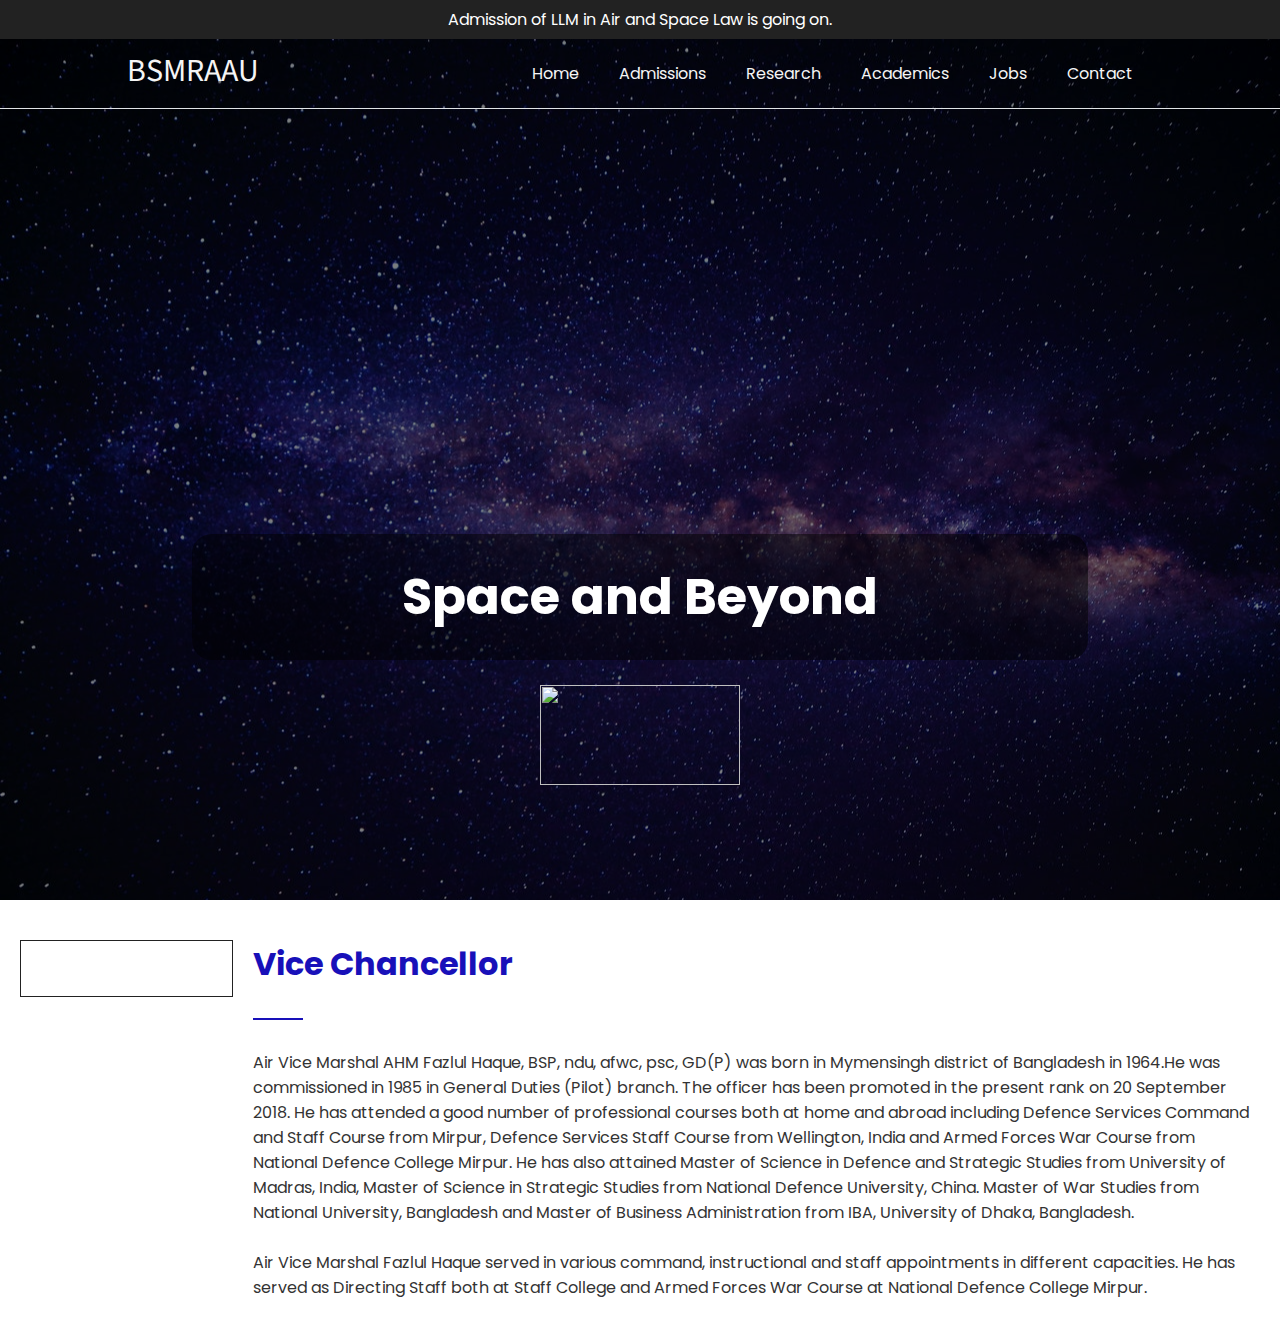
==== index.html @ 45fb2f47 "About Page" ====
<!DOCTYPE html>
<html lang="en">
<head>
    <meta charset="UTF-8">
    <link href="https://fonts.googleapis.com/css2?family=Poppins&display=swap" rel="stylesheet">
    <link href="https://fonts.googleapis.com/css2?family=Source+Sans+Pro&display=swap" rel="stylesheet">    <link rel="stylesheet" href="style.css">
    <meta name="viewport" content="width=device-width, initial-scale=1.0">
    <title>BSMRAAU</title>
</head>
<body>
    <section id="home">
        <div class="highlights">
            <article>
                <p style="text-align: center;" class="highlight_text">Admission of LLM in Air and Space Law is going on.</p>
            </article>
        </div>
    
        <header>
            <div class="logo"><a href="#">BSMRAAU</a></div>
    
            <nav>
                <ul>
                    <li><a href="#">Home</a></li>
                    <div class="dropdown">
                        <li><a href="#">Admissions</a></li>
    
                        <div class="dropdown-menu">
                            <a href="#">Under Graduate</a>
                            <a href="#">Post Graduate</a>
                            <a href="#">Apply Online</a>
                        </div>
                    </div>
                    <li><a href="#">Research</a></li>
                    <div class="dropdown">
                        <li><a href="#">Academics</a></li>
    
                        <div class="dropdown-menu">
                            <a href="#">Under Graduate</a>
                            <a href="#">Post Graduate</a>
                            <a href="#">Doctorate</a>
                            <a href="#">Certifical Course</a>
                        </div>
                    </div>
                    <div class="dropdown">
                        <li><a href="#">Jobs</a></li>
    
                        <div class="dropdown-menu">
                            <a href="#">Faculty Position</a>
                            <a href="#">Others</a>
                        </div>
                    </div>
                    <li><a href="#">Contact</a></li>
                </ul>
            </nav>
        </header>

        <section class="brand">
            <h1>Space and Beyond</h1>

            <img style="cursor: pointer;" onclick="window.location.href='#our-history'" src="https://baf.mil.bd/website/assets/img/down-arrow-d009f2fb2c.png" alt="">
        </section>
    </section>

    <section class="about">
        <div class="thumbnail">
            <div class="img">
                <img src="https://www.bsmraau.edu.bd/assets/img/vc.jpg" alt="" />
            </div>
        </div>
        <div class="text">
            <h1>Vice Chancellor</h1>
            <div class="sep"></div>
    
            <p>Air Vice Marshal AHM Fazlul Haque, BSP, ndu, afwc, psc, GD(P) was born in Mymensingh district of Bangladesh in 1964.He was commissioned in 1985 in General Duties (Pilot) branch. The officer has been promoted in the present rank on 20 September 2018. He has attended a good number of professional courses both at home and abroad including Defence Services Command and Staff Course from Mirpur, Defence Services Staff Course from Wellington, India and Armed Forces War Course from National Defence College Mirpur. He has also attained Master of Science in Defence and Strategic Studies from University of Madras, India, Master of Science in Strategic Studies from National Defence University, China. Master of War Studies from National University, Bangladesh and Master of Business Administration from IBA, University of Dhaka, Bangladesh.</p>
    
            <br>
    
            <p>Air Vice Marshal Fazlul Haque served in various command, instructional and staff appointments in different capacities. He has served as Directing Staff both at Staff College and Armed Forces War Course at National Defence College Mirpur.</p>
        </div>
    </section>
</body>
</html>
---- style.css ----
* {
    margin: 0;
    padding: 0;
    box-sizing: border-box;
    font-family: "Poppins", sans-serif;
}

#home {
    background-image: url(./space.jpg);
    background-size: cover;
    background-position: center;
    position: relative;
    z-index: 1;
    width: 100vw;
    height: 100vh;
    overflow-x: hidden;
}

#home::after {
    content: "";
    position: absolute;
    left: 0;
    right: 0;
    top: 0;
    height: 100%;
    width: 100%;
    background-color: black;
    opacity: 0.5;
    z-index: -1;
}

header {
    display: flex;
    justify-content: space-around;
    align-items: center;
    line-height: 64px;
    border-bottom: 1px solid #e0e3e6;
}

.logo a {
    font-family: "Source Sans Pro", sans-serif;
    font-weight: 400;
    color: #f5f5f5;
    font-size: 32px;
    text-decoration: none;
}

nav ul {
    display: flex;
}

nav ul li {
    display: flex;
    margin: 0 20px;
}

nav ul li a {
    text-decoration: none;
    color: #f5f5f5;
    position: relative;
}

nav ul li a::before {
    content: "";
    height: 3px;
    background-color: #f5f5f5;
    width: 0%;
    position: absolute;
    right: 0%;
    bottom: -3px;
    transition: all 0.5s ease;
}

nav ul li a:hover::before {
    width: 100%;
    left: 0;
}

.highlights article {
    display: flex;
    background-color: #222;
    width: 100vw;
}

.highlights article p {
    color: #fff;
    width: 100vw;
    display: flex;
    padding: 7px 30px;
    align-items: center;
    justify-content: center;
}

.dropdown {
    position: relative;
    display: inline-block;
    transition: all 0.5s ease;
}

.dropdown-menu {
    display: none;
    position: absolute;
    background-color: #222;
    width: 200px;
    box-shadow: 0px 8px 16px 0px rgba(0, 0, 0, 0.2);
    z-index: 1;
    transition: all 0.5s ease;
    margin-top: 5px;
}

.dropdown-menu a {
    color: #f5f5f5;
    font-size: 15px;
    text-decoration: none;
    display: block;
    padding: 0px 30px;
}

.dropdown-menu a:hover {
    background-color: #1a1919;
}

.dropdown:hover .dropdown-menu {
    display: block;
    transition: all 0.5s ease;
}

.brand {
    width: 100vw;
}

.brand h1 {
    font-size: 50px;
    display: flex;
    justify-content: center;
    align-items: center;
    margin-top: 50vh;
    color: #fff;
}

.brand h1::after {
    content: "";
    position: absolute;
    height: 14vh;
    width: 70vw;
    border-radius: 20px;
    align-items: center;
    justify-content: center;
    background-color: black;
    opacity: 0.5;
    z-index: -1;
}

.brand img {
    display: block;
    margin-left: auto;
    margin-right: auto;
    width: 200px;
    margin-top: 50px;
    position: relative;
    height: 100px;
    animation: bounce-4 2s infinite;
}

.about {
    margin: 40px 20px;
    display: flex;
    justify-content: space-evenly;
}

.thumbnail {
    margin-right: 20px;
    border: 1px solid #222;
    width: 100%;
    height: 100%;
    padding: 15px;
}

.text h1 {
    color: #1810b9;
    font-size: xx-large;
}

.text p {
    color: #333;
}

.sep {
    width: 50px;
    height: 2px;
    background: #1810b9;
    margin: 30px 0;
}

@keyframes bounce-4 {
    0% {
        transform: scale(1, 1) translateY(0);
    }

    10% {
        transform: scale(1, 1) translateY(0);
    }

    30% {
        transform: scale(1, 1) translateY(-20px);
    }

    50% {
        transform: scale(1, 1) translateY(0);
    }

    100% {
        transform: scale(1, 1) translateY(0);
    }
}
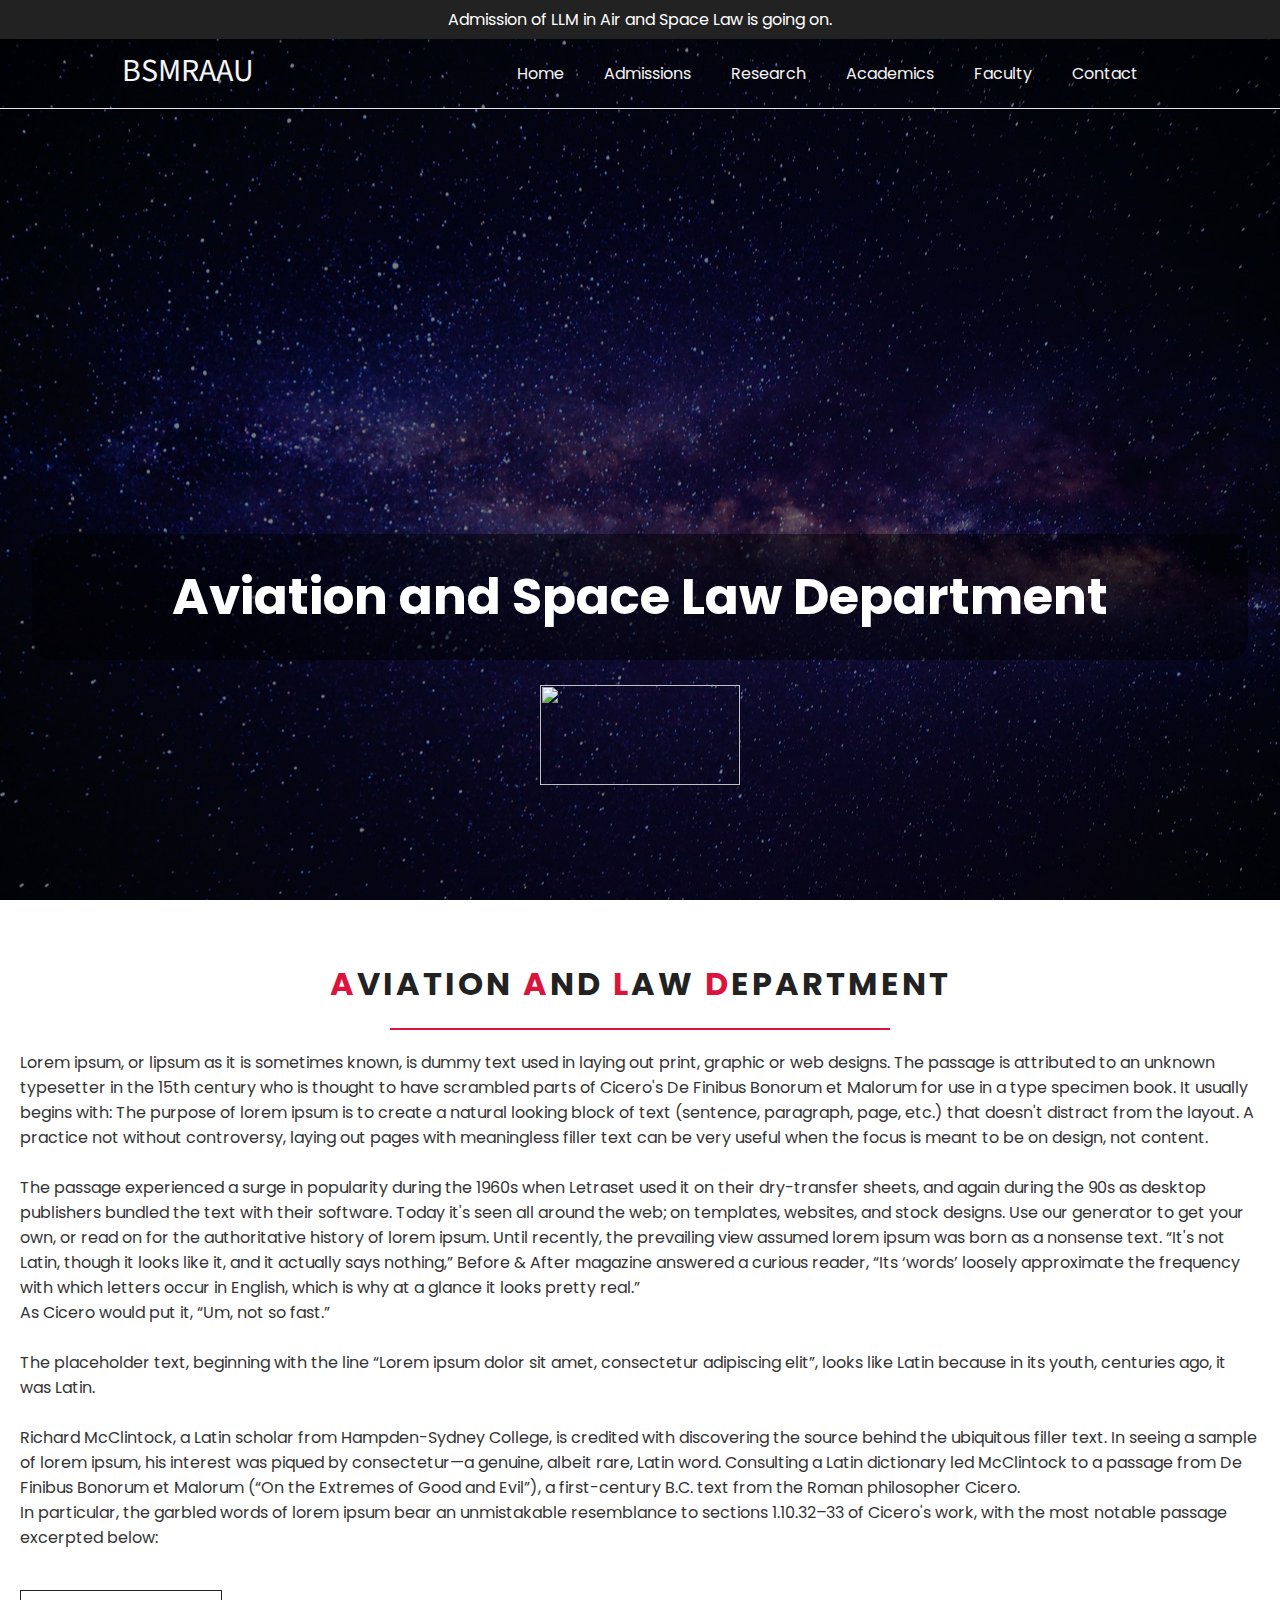
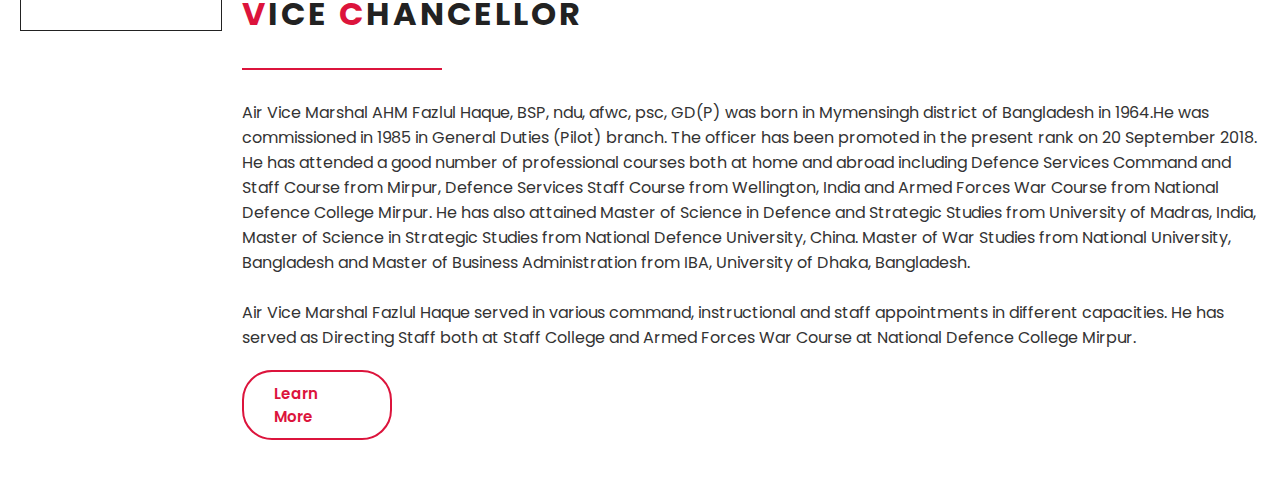
==== commit e16ad94d: "init" ====
--- a/index.html
+++ b/index.html
@@ -42,7 +42,7 @@
                         </div>
                     </div>
                     <div class="dropdown">
-                        <li><a href="#">Jobs</a></li>
+                        <li><a href="#">Faculty</a></li>
     
                         <div class="dropdown-menu">
                             <a href="#">Faculty Position</a>
@@ -55,20 +55,41 @@
         </header>
 
         <section class="brand">
-            <h1>Space and Beyond</h1>
+            <h1>Aviation and Space Law Department</h1>
 
-            <img style="cursor: pointer;" onclick="window.location.href='#our-history'" src="https://baf.mil.bd/website/assets/img/down-arrow-d009f2fb2c.png" alt="">
+            <img style="cursor: pointer;" onclick="window.location.href='#home_about'" src="https://baf.mil.bd/website/assets/img/down-arrow-d009f2fb2c.png" alt="">
         </section>
     </section>
 
-    <section class="about">
+    <section id="home_about">
+        <div class="text" style="padding-top: 60px;">
+            <h1 style="text-align: center;"><span>A</span>viation <span>a</span>nd <span>L</span>aw <span>D</span>epartment</h1>
+            <div class="sep" style="width: 500px; margin: 20px auto;"></div>
+            <p style="margin: 20px;">Lorem ipsum, or lipsum as it is sometimes known, is dummy text used in laying out print, graphic or web designs. The passage is attributed to an unknown typesetter in the 15th century who is thought to have scrambled parts of Cicero's De Finibus Bonorum et Malorum for use in a type specimen book. It usually begins with: The purpose of lorem ipsum is to create a natural looking block of text (sentence, paragraph, page, etc.) that doesn't distract from the layout. A practice not without controversy, laying out pages with meaningless filler text can be very useful when the focus is meant to be on design, not content.
+                <br>
+                <br>
+                The passage experienced a surge in popularity during the 1960s when Letraset used it on their dry-transfer sheets, and again during the 90s as desktop publishers bundled the text with their software. Today it's seen all around the web; on templates, websites, and stock designs. Use our generator to get your own, or read on for the authoritative history of lorem ipsum. Until recently, the prevailing view assumed lorem ipsum was born as a nonsense text. “It's not Latin, though it looks like it, and it actually says nothing,” Before & After magazine answered a curious reader, “Its ‘words’ loosely approximate the frequency with which letters occur in English, which is why at a glance it looks pretty real.”
+                <br>
+                As Cicero would put it, “Um, not so fast.”
+                <br>
+                <br>
+                The placeholder text, beginning with the line “Lorem ipsum dolor sit amet, consectetur adipiscing elit”, looks like Latin because in its youth, centuries ago, it was Latin.
+                <br>
+                <br>
+                Richard McClintock, a Latin scholar from Hampden-Sydney College, is credited with discovering the source behind the ubiquitous filler text. In seeing a sample of lorem ipsum, his interest was piqued by consectetur—a genuine, albeit rare, Latin word. Consulting a Latin dictionary led McClintock to a passage from De Finibus Bonorum et Malorum (“On the Extremes of Good and Evil”), a first-century B.C. text from the Roman philosopher Cicero.
+                <br>
+                In particular, the garbled words of lorem ipsum bear an unmistakable resemblance to sections 1.10.32–33 of Cicero's work, with the most notable passage excerpted below:</p>
+        </div>
+    </section>
+
+    <section class="home_about_vc">
         <div class="thumbnail">
             <div class="img">
                 <img src="https://www.bsmraau.edu.bd/assets/img/vc.jpg" alt="" />
             </div>
         </div>
         <div class="text">
-            <h1>Vice Chancellor</h1>
+            <h1><span>V</span>ice <span>C</span>hancellor</h1>
             <div class="sep"></div>
     
             <p>Air Vice Marshal AHM Fazlul Haque, BSP, ndu, afwc, psc, GD(P) was born in Mymensingh district of Bangladesh in 1964.He was commissioned in 1985 in General Duties (Pilot) branch. The officer has been promoted in the present rank on 20 September 2018. He has attended a good number of professional courses both at home and abroad including Defence Services Command and Staff Course from Mirpur, Defence Services Staff Course from Wellington, India and Armed Forces War Course from National Defence College Mirpur. He has also attained Master of Science in Defence and Strategic Studies from University of Madras, India, Master of Science in Strategic Studies from National Defence University, China. Master of War Studies from National University, Bangladesh and Master of Business Administration from IBA, University of Dhaka, Bangladesh.</p>
@@ -76,6 +97,10 @@
             <br>
     
             <p>Air Vice Marshal Fazlul Haque served in various command, instructional and staff appointments in different capacities. He has served as Directing Staff both at Staff College and Armed Forces War Course at National Defence College Mirpur.</p>
+
+            <div class="button">
+                <a>Learn More</a>
+            </div>
         </div>
     </section>
 </body>
--- a/style.css
+++ b/style.css
@@ -3,6 +3,7 @@
     padding: 0;
     box-sizing: border-box;
     font-family: "Poppins", sans-serif;
+    scroll-behavior: smooth;
 }
 
 #home {
@@ -142,7 +143,7 @@
     content: "";
     position: absolute;
     height: 14vh;
-    width: 70vw;
+    width: 95vw;
     border-radius: 20px;
     align-items: center;
     justify-content: center;
@@ -162,7 +163,7 @@
     animation: bounce-4 2s infinite;
 }
 
-.about {
+.home_about_vc {
     margin: 40px 20px;
     display: flex;
     justify-content: space-evenly;
@@ -173,22 +174,54 @@
     border: 1px solid #222;
     width: 100%;
     height: 100%;
-    padding: 15px;
+    padding: 7px;
 }
 
 .text h1 {
-    color: #1810b9;
+    color: #222;
+    text-transform: uppercase;
     font-size: xx-large;
+    letter-spacing: 3px;
+}
+
+.text span {
+    color: crimson;
 }
 
 .text p {
     color: #333;
 }
 
+.text .button {
+    padding: 10px 30px;
+    background-color: crimson;
+    width: 150px;
+    margin-top: 20px;
+    border-radius: 30px;
+}
+
+.text .button {
+    display: inline-block;
+    padding: 10px 30px;
+    color: crimson;
+    background-color: transparent;
+    border: 2px solid crimson;
+    font-size: 15px;
+    font-weight: 600;
+    margin-top: 20px;
+    border-radius: 30px;
+    transition: all 0.5s ease;
+}
+
+.text .button:hover {
+    background-color: crimson;
+    color: #f5f5f5;
+}
+
 .sep {
-    width: 50px;
+    width: 200px;
     height: 2px;
-    background: #1810b9;
+    background: crimson;
     margin: 30px 0;
 }
 
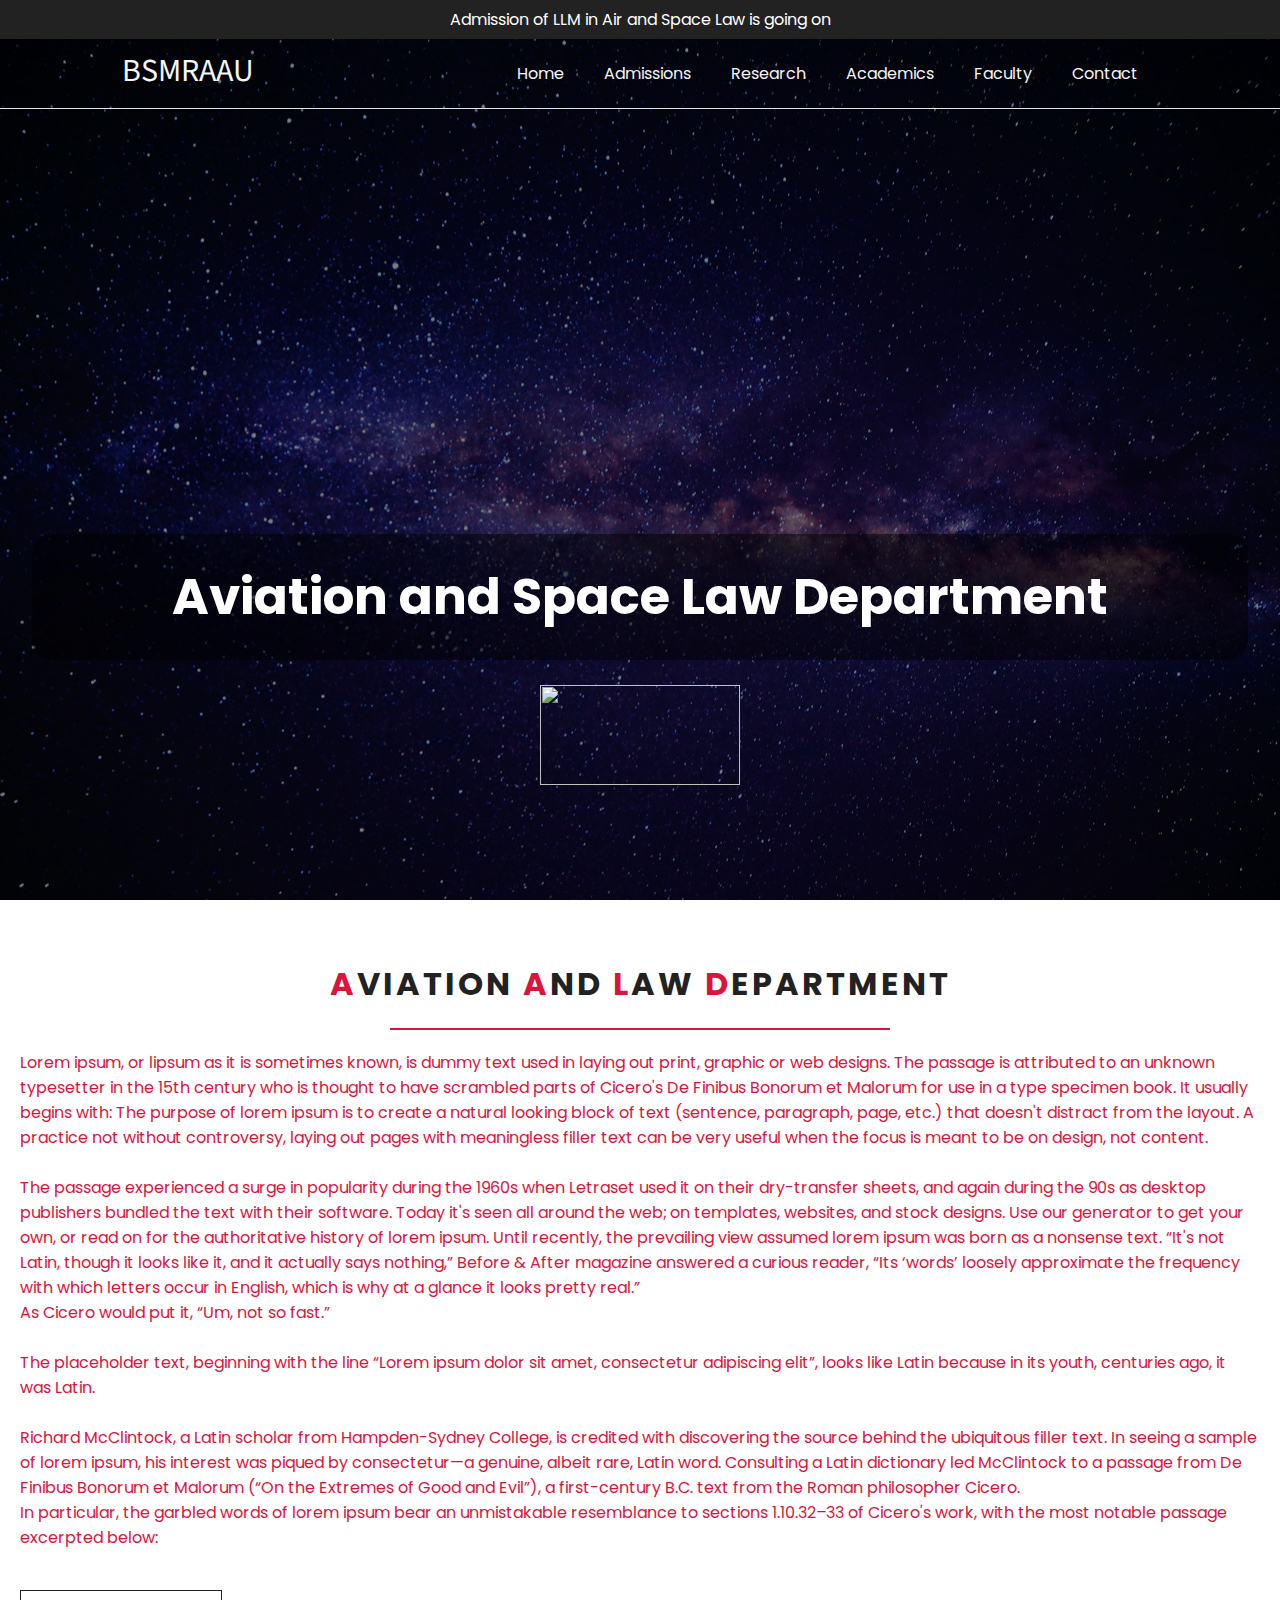
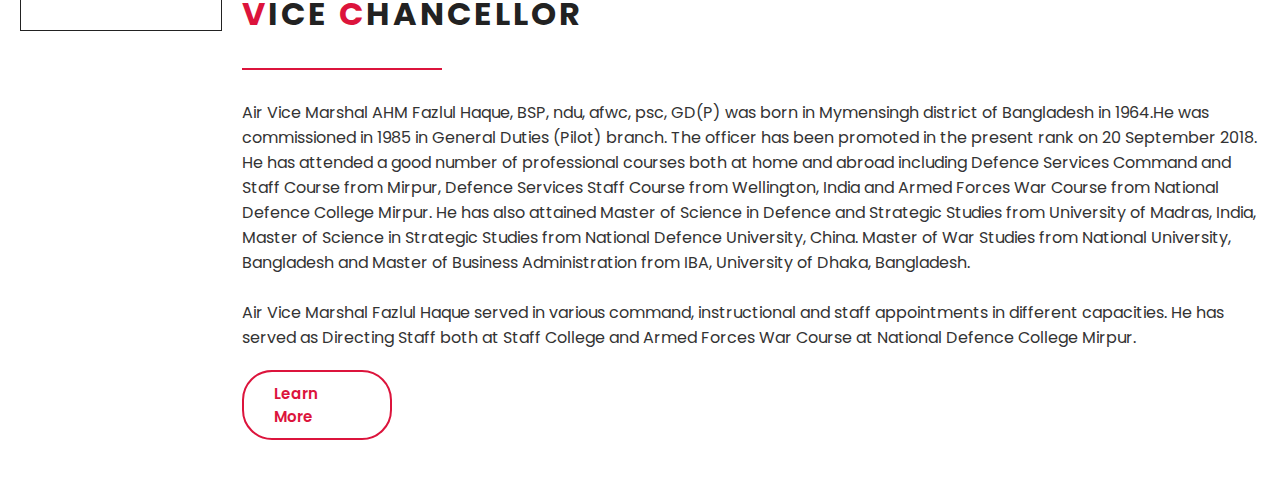
==== commit 31dbcce6: "init" ====
--- a/index.html
+++ b/index.html
@@ -11,7 +11,7 @@
     <section id="home">
         <div class="highlights">
             <article>
-                <p style="text-align: center;" class="highlight_text">Admission of LLM in Air and Space Law is going on.</p>
+                <p style="text-align: center;" class="highlight_text">Admission of LLM in Air and Space Law is going on</p>
             </article>
         </div>
     
@@ -38,7 +38,7 @@
                             <a href="#">Under Graduate</a>
                             <a href="#">Post Graduate</a>
                             <a href="#">Doctorate</a>
-                            <a href="#">Certifical Course</a>
+                            <a href="#">Certificate Course</a>
                         </div>
                     </div>
                     <div class="dropdown">
@@ -65,7 +65,7 @@
         <div class="text" style="padding-top: 60px;">
             <h1 style="text-align: center;"><span>A</span>viation <span>a</span>nd <span>L</span>aw <span>D</span>epartment</h1>
             <div class="sep" style="width: 500px; margin: 20px auto;"></div>
-            <p style="margin: 20px;">Lorem ipsum, or lipsum as it is sometimes known, is dummy text used in laying out print, graphic or web designs. The passage is attributed to an unknown typesetter in the 15th century who is thought to have scrambled parts of Cicero's De Finibus Bonorum et Malorum for use in a type specimen book. It usually begins with: The purpose of lorem ipsum is to create a natural looking block of text (sentence, paragraph, page, etc.) that doesn't distract from the layout. A practice not without controversy, laying out pages with meaningless filler text can be very useful when the focus is meant to be on design, not content.
+            <p style="margin: 20px; color: crimson;">Lorem ipsum, or lipsum as it is sometimes known, is dummy text used in laying out print, graphic or web designs. The passage is attributed to an unknown typesetter in the 15th century who is thought to have scrambled parts of Cicero's De Finibus Bonorum et Malorum for use in a type specimen book. It usually begins with: The purpose of lorem ipsum is to create a natural looking block of text (sentence, paragraph, page, etc.) that doesn't distract from the layout. A practice not without controversy, laying out pages with meaningless filler text can be very useful when the focus is meant to be on design, not content.
                 <br>
                 <br>
                 The passage experienced a surge in popularity during the 1960s when Letraset used it on their dry-transfer sheets, and again during the 90s as desktop publishers bundled the text with their software. Today it's seen all around the web; on templates, websites, and stock designs. Use our generator to get your own, or read on for the authoritative history of lorem ipsum. Until recently, the prevailing view assumed lorem ipsum was born as a nonsense text. “It's not Latin, though it looks like it, and it actually says nothing,” Before & After magazine answered a curious reader, “Its ‘words’ loosely approximate the frequency with which letters occur in English, which is why at a glance it looks pretty real.”
--- a/style.css
+++ b/style.css
@@ -75,6 +75,11 @@
 nav ul li a:hover::before {
     width: 100%;
     left: 0;
+}
+
+.highlights {
+    overflow-x: hidden;
+    overflow-y: auto;
 }
 
 .highlights article {
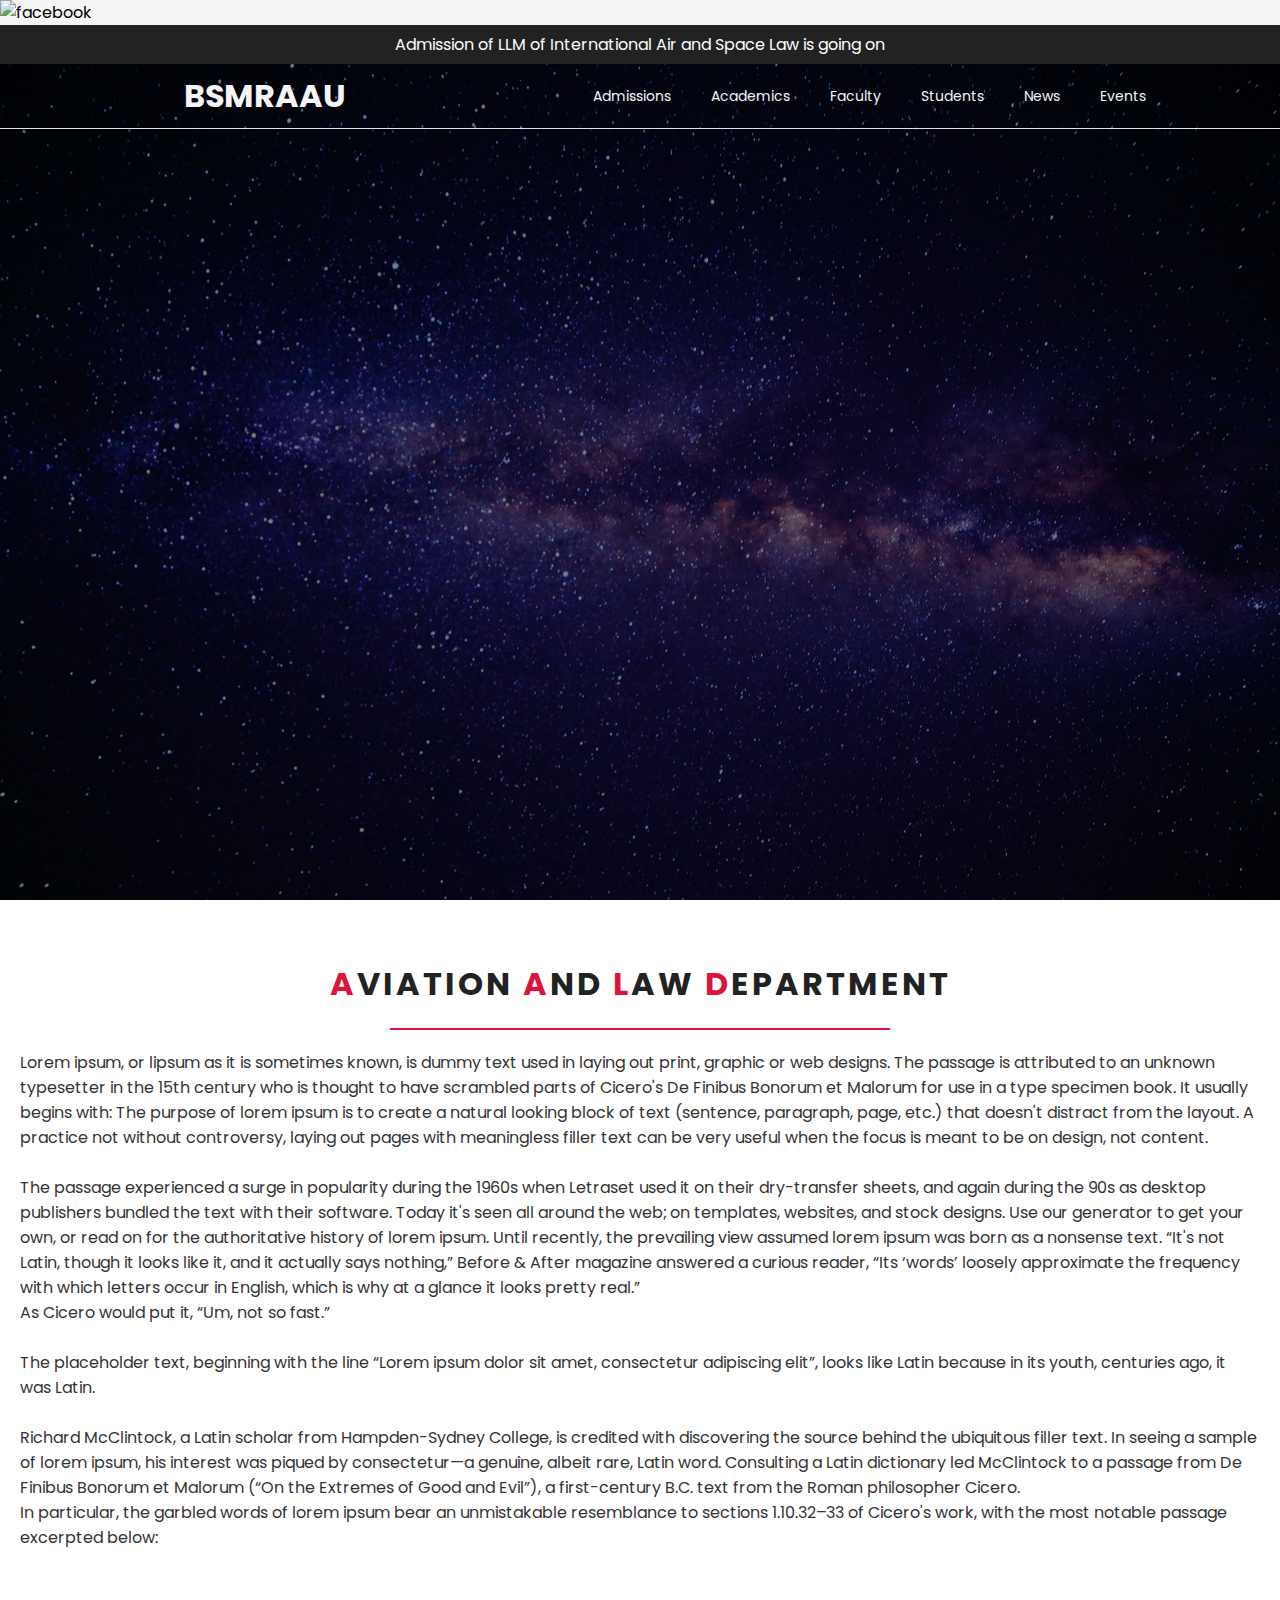
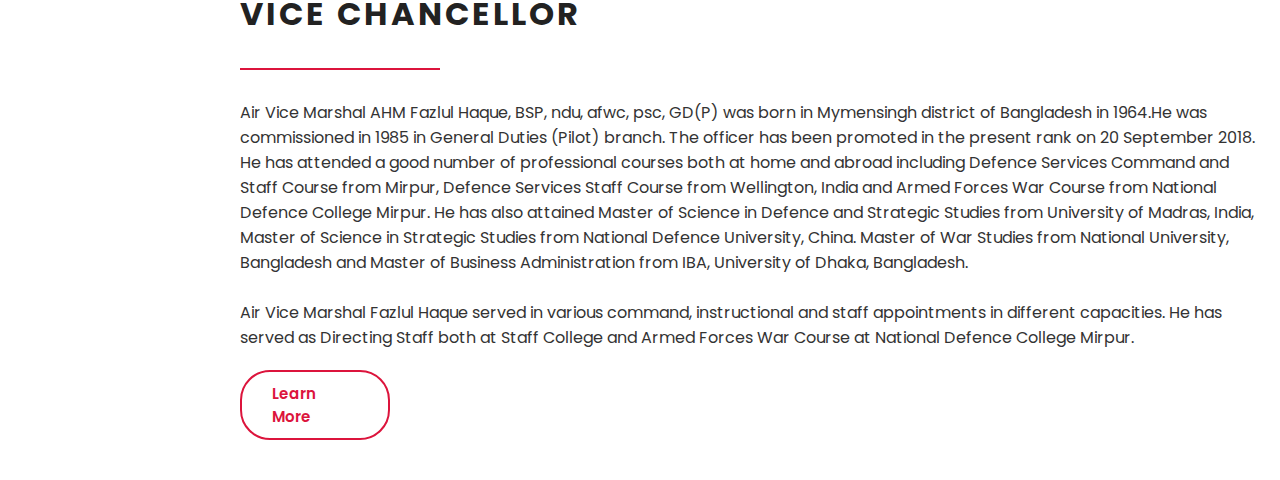
==== commit 34958cc4: "Progress so far" ====
--- a/index.html
+++ b/index.html
@@ -9,18 +9,26 @@
 </head>
 <body>
     <section id="home">
+        <div class="social_media">
+            <article>
+                <img src="https://1000logos.net/wp-content/uploads/2016/11/fb-logo-500x281.jpg" alt="facebook">
+            </article>
+        </div>
+
         <div class="highlights">
             <article>
-                <p style="text-align: center;" class="highlight_text">Admission of LLM in Air and Space Law is going on</p>
+                <p style="text-align: center;" class="highlight_text">Admission of LLM of International Air and Space Law is going on</p>
             </article>
         </div>
     
         <header>
-            <div class="logo"><a href="#">BSMRAAU</a></div>
+            <div class="logo">
+                <img src="https://www.bsmraau.edu.bd/assets/img/logo/bsmraau.png" alt="" />
+                <h1>BSMRAAU</h1>
+            </div>
     
             <nav>
                 <ul>
-                    <li><a href="#">Home</a></li>
                     <div class="dropdown">
                         <li><a href="#">Admissions</a></li>
     
@@ -30,7 +38,6 @@
                             <a href="#">Apply Online</a>
                         </div>
                     </div>
-                    <li><a href="#">Research</a></li>
                     <div class="dropdown">
                         <li><a href="#">Academics</a></li>
     
@@ -45,27 +52,24 @@
                         <li><a href="#">Faculty</a></li>
     
                         <div class="dropdown-menu">
-                            <a href="#">Faculty Position</a>
-                            <a href="#">Others</a>
+                            <a href="#">Permanent Faculty</a>
+                            <a href="#">Adjunct Faculty</a>
                         </div>
                     </div>
-                    <li><a href="#">Contact</a></li>
+                    
+                    <li><a href="#">Students</a></li>
+                    <li><a href="#">News</a></li>
+                    <li><a href="#">Events</a></li>
                 </ul>
             </nav>
         </header>
-
-        <section class="brand">
-            <h1>Aviation and Space Law Department</h1>
-
-            <img style="cursor: pointer;" onclick="window.location.href='#home_about'" src="https://baf.mil.bd/website/assets/img/down-arrow-d009f2fb2c.png" alt="">
-        </section>
     </section>
 
-    <section id="home_about">
+    <section id="home_about no-overflow">
         <div class="text" style="padding-top: 60px;">
             <h1 style="text-align: center;"><span>A</span>viation <span>a</span>nd <span>L</span>aw <span>D</span>epartment</h1>
             <div class="sep" style="width: 500px; margin: 20px auto;"></div>
-            <p style="margin: 20px; color: crimson;">Lorem ipsum, or lipsum as it is sometimes known, is dummy text used in laying out print, graphic or web designs. The passage is attributed to an unknown typesetter in the 15th century who is thought to have scrambled parts of Cicero's De Finibus Bonorum et Malorum for use in a type specimen book. It usually begins with: The purpose of lorem ipsum is to create a natural looking block of text (sentence, paragraph, page, etc.) that doesn't distract from the layout. A practice not without controversy, laying out pages with meaningless filler text can be very useful when the focus is meant to be on design, not content.
+            <p style="margin: 20px;">Lorem ipsum, or lipsum as it is sometimes known, is dummy text used in laying out print, graphic or web designs. The passage is attributed to an unknown typesetter in the 15th century who is thought to have scrambled parts of Cicero's De Finibus Bonorum et Malorum for use in a type specimen book. It usually begins with: The purpose of lorem ipsum is to create a natural looking block of text (sentence, paragraph, page, etc.) that doesn't distract from the layout. A practice not without controversy, laying out pages with meaningless filler text can be very useful when the focus is meant to be on design, not content.
                 <br>
                 <br>
                 The passage experienced a surge in popularity during the 1960s when Letraset used it on their dry-transfer sheets, and again during the 90s as desktop publishers bundled the text with their software. Today it's seen all around the web; on templates, websites, and stock designs. Use our generator to get your own, or read on for the authoritative history of lorem ipsum. Until recently, the prevailing view assumed lorem ipsum was born as a nonsense text. “It's not Latin, though it looks like it, and it actually says nothing,” Before & After magazine answered a curious reader, “Its ‘words’ loosely approximate the frequency with which letters occur in English, which is why at a glance it looks pretty real.”
@@ -82,14 +86,14 @@
         </div>
     </section>
 
-    <section class="home_about_vc">
-        <div class="thumbnail">
+    <section class="home_about_vc no-overflow">
+        <div class="vc_thumbnail">
             <div class="img">
                 <img src="https://www.bsmraau.edu.bd/assets/img/vc.jpg" alt="" />
             </div>
         </div>
         <div class="text">
-            <h1><span>V</span>ice <span>C</span>hancellor</h1>
+            <h1>Vice Chancellor</h1>
             <div class="sep"></div>
     
             <p>Air Vice Marshal AHM Fazlul Haque, BSP, ndu, afwc, psc, GD(P) was born in Mymensingh district of Bangladesh in 1964.He was commissioned in 1985 in General Duties (Pilot) branch. The officer has been promoted in the present rank on 20 September 2018. He has attended a good number of professional courses both at home and abroad including Defence Services Command and Staff Course from Mirpur, Defence Services Staff Course from Wellington, India and Armed Forces War Course from National Defence College Mirpur. He has also attained Master of Science in Defence and Strategic Studies from University of Madras, India, Master of Science in Strategic Studies from National Defence University, China. Master of War Studies from National University, Bangladesh and Master of Business Administration from IBA, University of Dhaka, Bangladesh.</p>
--- a/style.css
+++ b/style.css
@@ -6,6 +6,10 @@
     scroll-behavior: smooth;
 }
 
+body {
+    width: 100vw !important;
+}
+
 #home {
     background-image: url(./space.jpg);
     background-size: cover;
@@ -14,7 +18,7 @@
     z-index: 1;
     width: 100vw;
     height: 100vh;
-    overflow-x: hidden;
+    overflow-x: hidden !important;
 }
 
 #home::after {
@@ -38,12 +42,18 @@
     border-bottom: 1px solid #e0e3e6;
 }
 
-.logo a {
-    font-family: "Source Sans Pro", sans-serif;
-    font-weight: 400;
-    color: #f5f5f5;
-    font-size: 32px;
-    text-decoration: none;
+.logo {
+    display: flex;
+    align-items: center;
+}
+
+.logo img {
+    width: 50px;
+}
+
+.logo h1 {
+    color: #f5f5f5;
+    margin-left: 20px;
 }
 
 nav ul {
@@ -59,6 +69,7 @@
     text-decoration: none;
     color: #f5f5f5;
     position: relative;
+    font-size: 14px;
 }
 
 nav ul li a::before {
@@ -68,7 +79,7 @@
     width: 0%;
     position: absolute;
     right: 0%;
-    bottom: -3px;
+    bottom: 0%;
     transition: all 0.5s ease;
 }
 
@@ -77,9 +88,23 @@
     left: 0;
 }
 
+.social_media {
+    display: flex;
+    background-color: #f5f5f5;
+    width: 100vw;
+}
+
+.social_media article p {
+    color: #fff;
+    width: 100vw;
+    display: flex;
+    padding: 7px 30px;
+    align-items: center;
+    justify-content: center;
+}
+
 .highlights {
-    overflow-x: hidden;
-    overflow-y: auto;
+    overflow-x: hidden !important;
 }
 
 .highlights article {
@@ -111,15 +136,15 @@
     box-shadow: 0px 8px 16px 0px rgba(0, 0, 0, 0.2);
     z-index: 1;
     transition: all 0.5s ease;
-    margin-top: 5px;
+    margin-top: 2px;
 }
 
 .dropdown-menu a {
     color: #f5f5f5;
-    font-size: 15px;
+    font-size: 12px;
     text-decoration: none;
     display: block;
-    padding: 0px 30px;
+    padding: 0px 20px;
 }
 
 .dropdown-menu a:hover {
@@ -174,12 +199,12 @@
     justify-content: space-evenly;
 }
 
-.thumbnail {
+.vc_thumbnail {
     margin-right: 20px;
-    border: 1px solid #222;
     width: 100%;
     height: 100%;
     padding: 7px;
+    border-radius: 20px;
 }
 
 .text h1 {
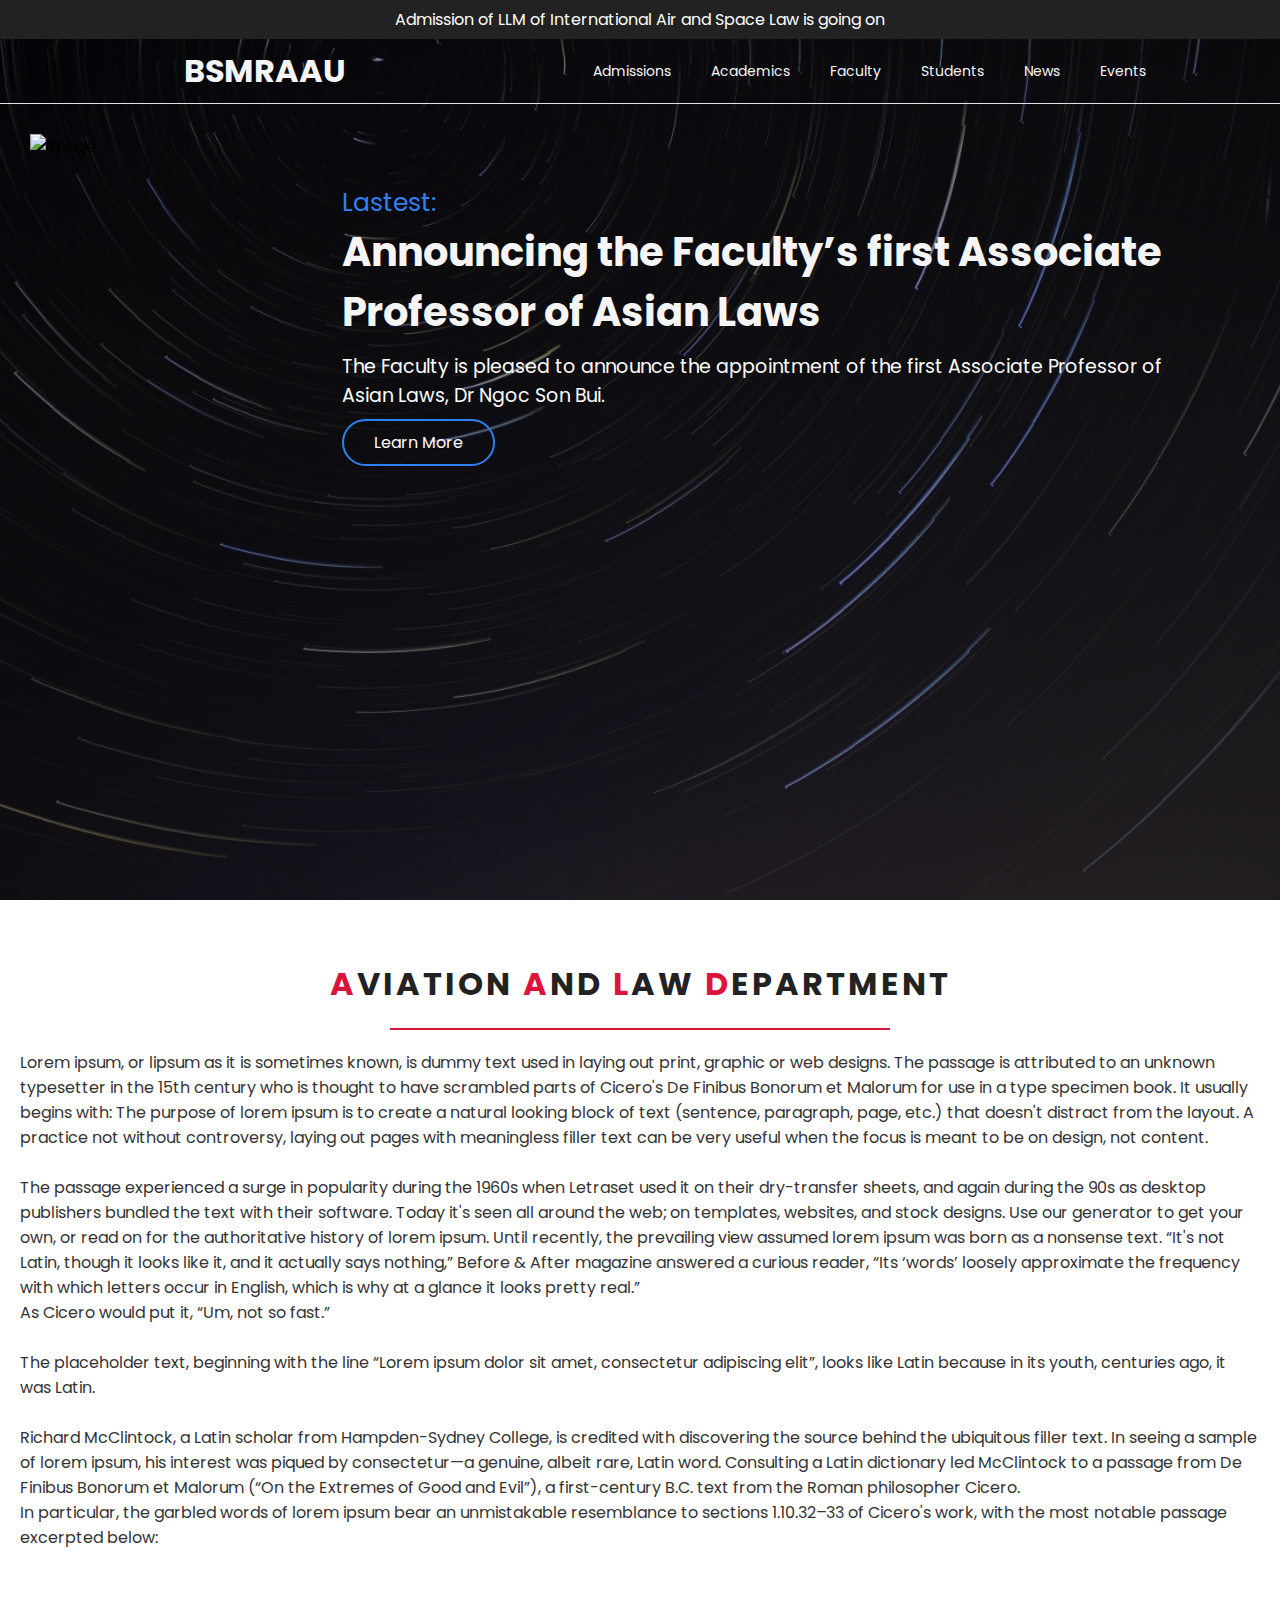
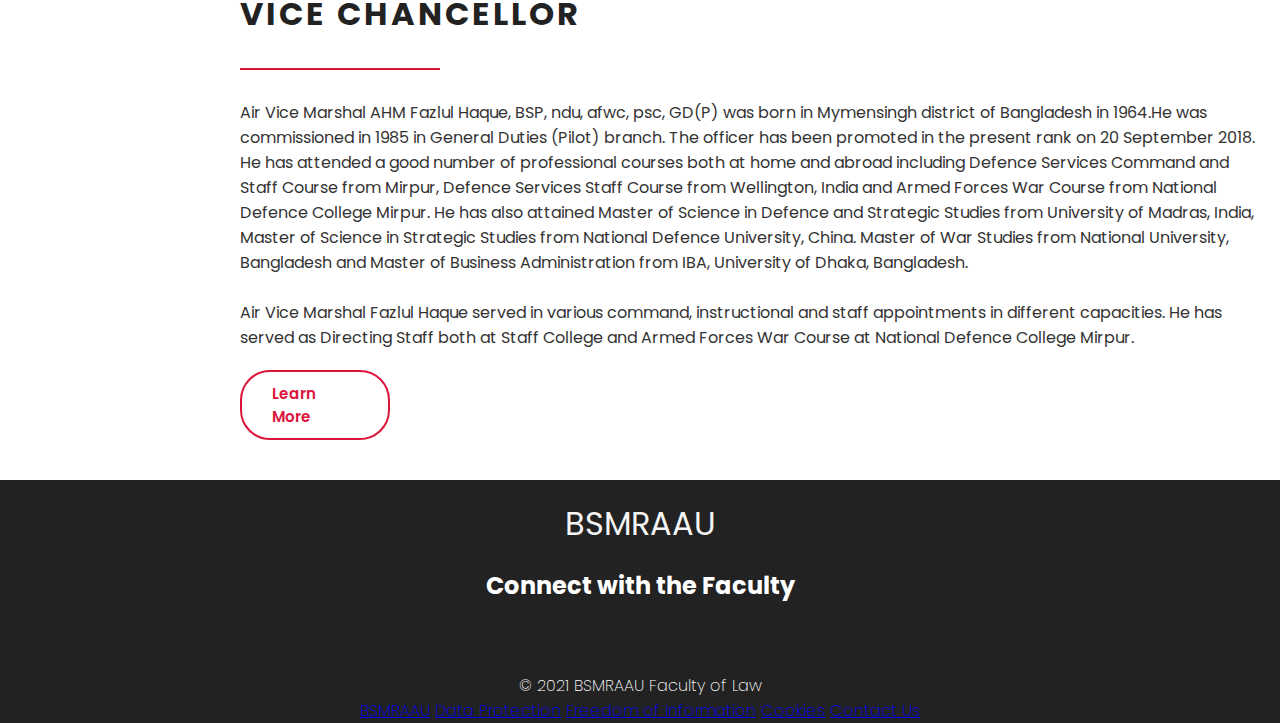
==== commit 80326293: "init" ====
--- a/index.html
+++ b/index.html
@@ -2,6 +2,7 @@
 <html lang="en">
 <head>
     <meta charset="UTF-8">
+    <link rel="stylesheet" href="https://pro.fontawesome.com/releases/v5.10.0/css/all.css" integrity="sha384-AYmEC3Yw5cVb3ZcuHtOA93w35dYTsvhLPVnYs9eStHfGJvOvKxVfELGroGkvsg+p" crossorigin="anonymous"/>
     <link href="https://fonts.googleapis.com/css2?family=Poppins&display=swap" rel="stylesheet">
     <link href="https://fonts.googleapis.com/css2?family=Source+Sans+Pro&display=swap" rel="stylesheet">    <link rel="stylesheet" href="style.css">
     <meta name="viewport" content="width=device-width, initial-scale=1.0">
@@ -9,13 +10,7 @@
 </head>
 <body>
     <section id="home">
-        <div class="social_media">
-            <article>
-                <img src="https://1000logos.net/wp-content/uploads/2016/11/fb-logo-500x281.jpg" alt="facebook">
-            </article>
-        </div>
-
-        <div class="highlights">
+        <div class="highlights" id="highlights">
             <article>
                 <p style="text-align: center;" class="highlight_text">Admission of LLM of International Air and Space Law is going on</p>
             </article>
@@ -63,6 +58,18 @@
                 </ul>
             </nav>
         </header>
+
+        <section class="main">
+            <img src="https://www.law.ox.ac.uk/sites/files/oxlaw/styles/hero_image/public/field/field_image_listing/bui_photo_3.jpeg?itok=IAaZnpdt" alt="Image" />
+
+            <div class="right">
+                <p class="latest_news_home">Lastest: </p>
+                <h1>Announcing the Faculty’s first Associate Professor of Asian Laws</h1>
+                <p>The Faculty is pleased to announce the appointment of the first Associate Professor of Asian Laws, Dr Ngoc Son Bui.</p>
+    
+                <a class="btn" href="#">Learn More</a>
+            </div>
+        </section>
     </section>
 
     <section id="home_about no-overflow">
@@ -107,5 +114,31 @@
             </div>
         </div>
     </section>
+
+    <footer class="footer">
+        <h1 class="footer_header">BSMRAAU</h1>
+
+        <div class="connect_faculty">
+            <h2>Connect with the Faculty</h2>
+
+            <div class="footer_links">
+                <i onclick="window.location.href='https:/facebook.com'" target="_blank" class="fab fa-facebook"></i>
+                <i onclick="window.location.href='https:/twitter.com'" target="_blank" class="fab fa-twitter-square"></i>
+                <i onclick="window.location.href='https:/instagram.com'" target="_blank" class="fab fa-instagram"></i>
+            </div>
+
+            <div class="copyright">
+                <p>&copy; 2021 BSMRAAU Faculty of Law</p>
+            </div>
+
+            <div class="footer_linking">
+                <a href="https://bsmraau.edu.bd">BSMRAAU</a>
+                <a href="https://bsmraau.edu.bd">Data Protection</a>
+                <a href="https://bsmraau.edu.bd">Freedom of Information</a>
+                <a href="https://bsmraau.edu.bd">Cookies</a>
+                <a href="https://bsmraau.edu.bd">Contact Us</a>
+            </div>
+        </div>
+    </footer>
 </body>
 </html>--- a/style.css
+++ b/style.css
@@ -11,7 +11,7 @@
 }
 
 #home {
-    background-image: url(./space.jpg);
+    background-image: url(./background.jpg);
     background-size: cover;
     background-position: center;
     position: relative;
@@ -105,6 +105,7 @@
 
 .highlights {
     overflow-x: hidden !important;
+    animation: animatedBackground 2s linear infinite;
 }
 
 .highlights article {
@@ -141,7 +142,7 @@
 
 .dropdown-menu a {
     color: #f5f5f5;
-    font-size: 12px;
+    font-size: 15px;
     text-decoration: none;
     display: block;
     padding: 0px 20px;
@@ -156,41 +157,52 @@
     transition: all 0.5s ease;
 }
 
-.brand {
-    width: 100vw;
-}
-
-.brand h1 {
-    font-size: 50px;
-    display: flex;
-    justify-content: center;
-    align-items: center;
-    margin-top: 50vh;
-    color: #fff;
-}
-
-.brand h1::after {
-    content: "";
-    position: absolute;
-    height: 14vh;
-    width: 95vw;
-    border-radius: 20px;
-    align-items: center;
-    justify-content: center;
-    background-color: black;
-    opacity: 0.5;
-    z-index: -1;
-}
-
-.brand img {
-    display: block;
-    margin-left: auto;
-    margin-right: auto;
-    width: 200px;
-    margin-top: 50px;
-    position: relative;
-    height: 100px;
-    animation: bounce-4 2s infinite;
+.main {
+    display: flex;
+    justify-content: space-around;
+    margin: 30px;
+}
+
+.main img {
+    width: 400px;
+    height: 280px;
+}
+
+.main .right {
+    margin: 50px;
+}
+
+.latest_news_home {
+    color: #2e81f4 !important;
+    font-size: 25px !important;
+    margin-top: 0 !important;
+    margin-bottom: 0 !important;
+}
+
+.right h1 {
+    font-size: 40px;
+    color: #f5f5f5;
+}
+
+.right p {
+    font-size: 19px;
+    color: #fff;
+    margin-top: 10px;
+    margin-bottom: 20px;
+}
+
+.btn {
+    padding: 10px 30px;
+    background: transparent;
+    border: 2px solid #2e81f4;
+    color: #fff;
+    text-decoration: none;
+    border-radius: 25px;
+    transition: all 0.5s ease;
+}
+
+.btn:hover {
+    background-color: #2e81f4;
 }
 
 .home_about_vc {
@@ -255,6 +267,39 @@
     margin: 30px 0;
 }
 
+footer {
+    background-color: #222;
+}
+
+.footer_header {
+    text-align: center;
+    padding: 20px;
+    color: #f5f5f5;
+    font-weight: 400;
+}
+
+.connect_faculty {
+    color: #fff;
+    font-weight: 200;
+    text-align: center;
+}
+
+.footer_links {
+    display: flex;
+    justify-content: center;
+    margin-top: 20px;
+}
+
+.footer_links i {
+    font-size: xx-large;
+    margin-left: 25px;
+    margin-right: 25px;
+}
+
+.copyright {
+    margin-top: 50px;
+}
+
 @keyframes bounce-4 {
     0% {
         transform: scale(1, 1) translateY(0);
@@ -276,3 +321,12 @@
         transform: scale(1, 1) translateY(0);
     }
 }
+
+@keyframes animatedBackground {
+    from {
+        background-position: 0px 0;
+    }
+    to {
+        background-position: -562px 0;
+    }
+}
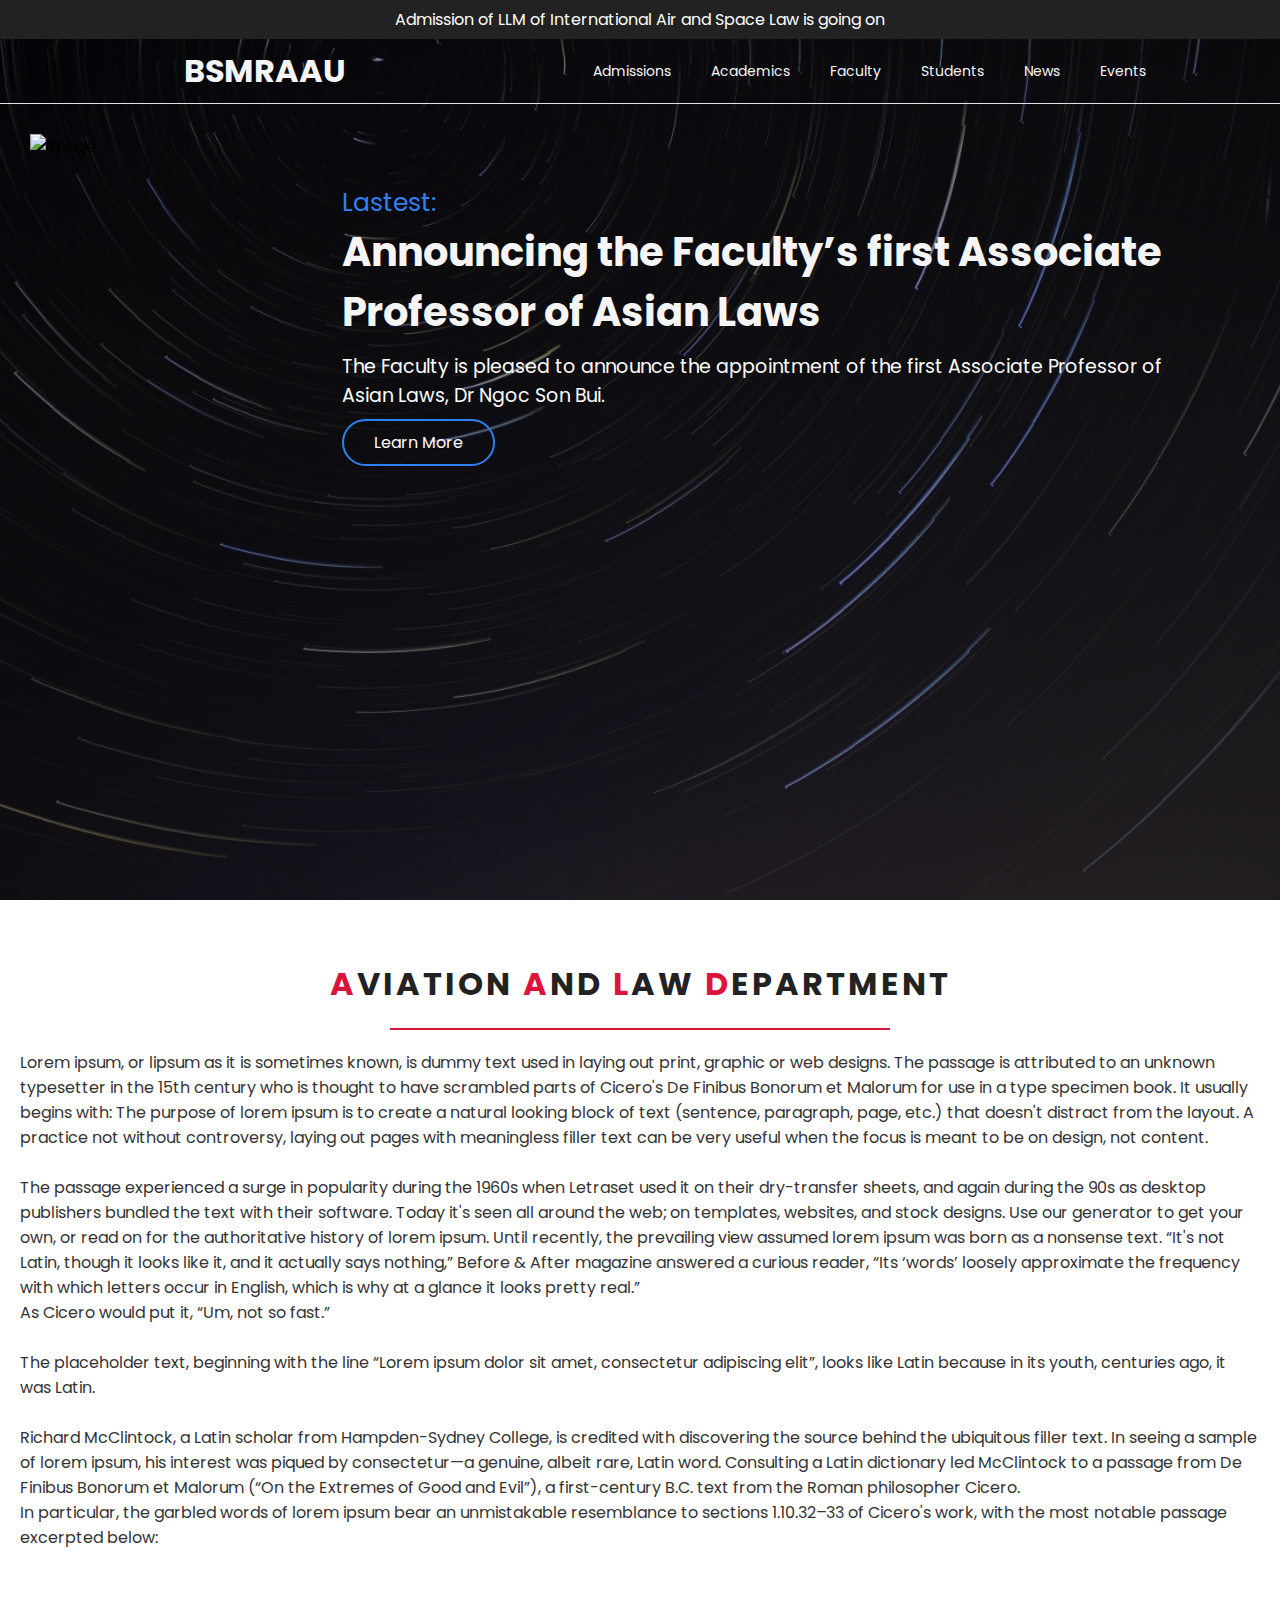
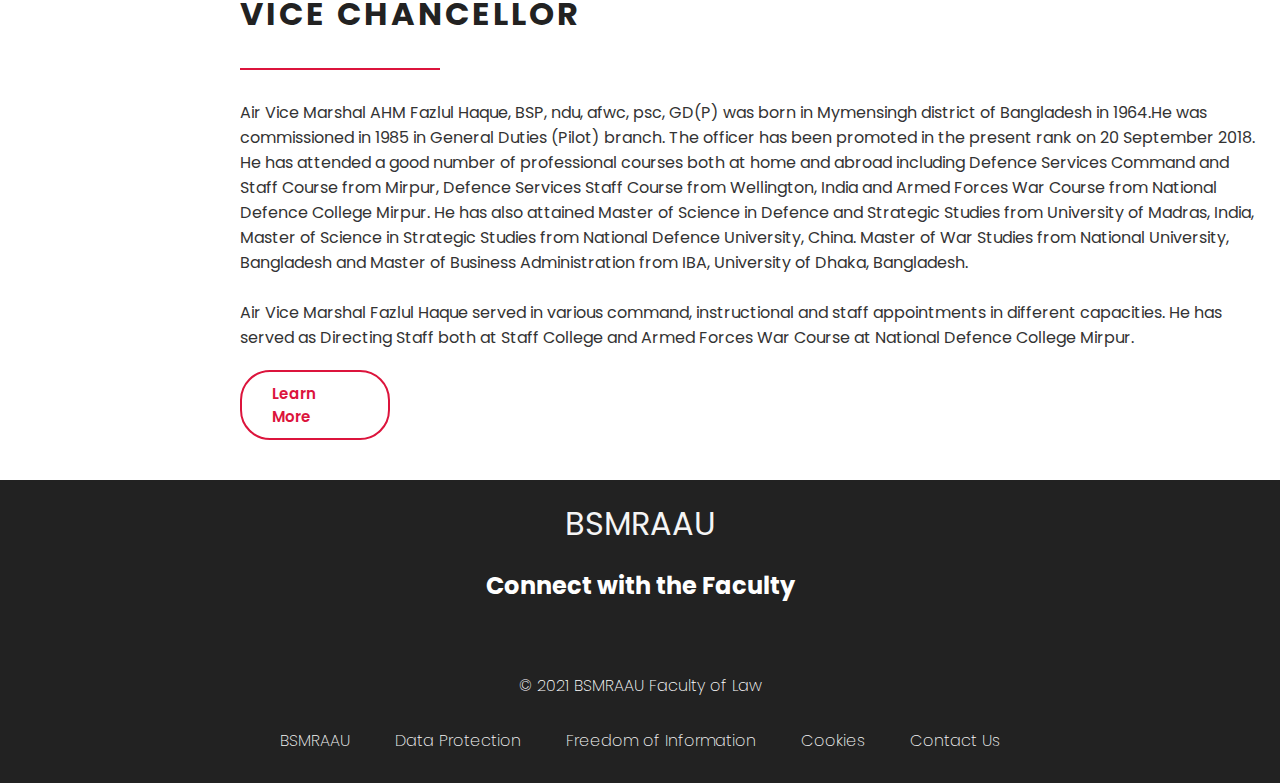
==== commit 839aacc2: "init" ====
--- a/index.html
+++ b/index.html
@@ -44,7 +44,7 @@
                         </div>
                     </div>
                     <div class="dropdown">
-                        <li><a href="#">Faculty</a></li>
+                        <li><a href="faculty.html">Faculty</a></li>
     
                         <div class="dropdown-menu">
                             <a href="#">Permanent Faculty</a>
--- a/style.css
+++ b/style.css
@@ -45,6 +45,7 @@
 .logo {
     display: flex;
     align-items: center;
+    cursor: pointer;
 }
 
 .logo img {
@@ -54,6 +55,10 @@
 .logo h1 {
     color: #f5f5f5;
     margin-left: 20px;
+}
+
+.light_header {
+    background-color: #222;
 }
 
 nav ul {
@@ -209,6 +214,49 @@
     margin: 40px 20px;
     display: flex;
     justify-content: space-evenly;
+}
+
+.faculty_members {
+    margin: 30px;
+}
+
+.member {
+    background-color: #2e81f4;
+    border-radius: 20px;
+    margin: 20px;
+}
+
+.member .member_info {
+    display: flex;
+    flex-direction: column;
+    justify-content: center;
+    align-items: center;
+}
+
+.member img {
+    border-top-left-radius: 20px;
+    border-top-right-radius: 20px;
+    height: 250px;
+}
+
+.faculty_learn_more {
+    background-color: #222;
+    text-decoration: none;
+    display: flex;
+    flex-direction: column;
+    justify-content: center;
+    align-items: center;
+    margin: 10px;
+    padding: 5px;
+    color: #f5f5f5;
+    border-radius: 20px;
+}
+
+.faculty_vc {
+    display: flex;
+    flex-direction: column;
+    justify-content: center;
+    align-items: center;
 }
 
 .vc_thumbnail {
@@ -294,10 +342,22 @@
     font-size: xx-large;
     margin-left: 25px;
     margin-right: 25px;
+    cursor: pointer;
 }
 
 .copyright {
     margin-top: 50px;
+}
+
+.footer_linking {
+    padding: 30px;
+}
+
+.footer_linking a {
+    margin-left: 20px;
+    margin-right: 20px;
+    color: #f5f5f5;
+    text-decoration: none;
 }
 
 @keyframes bounce-4 {
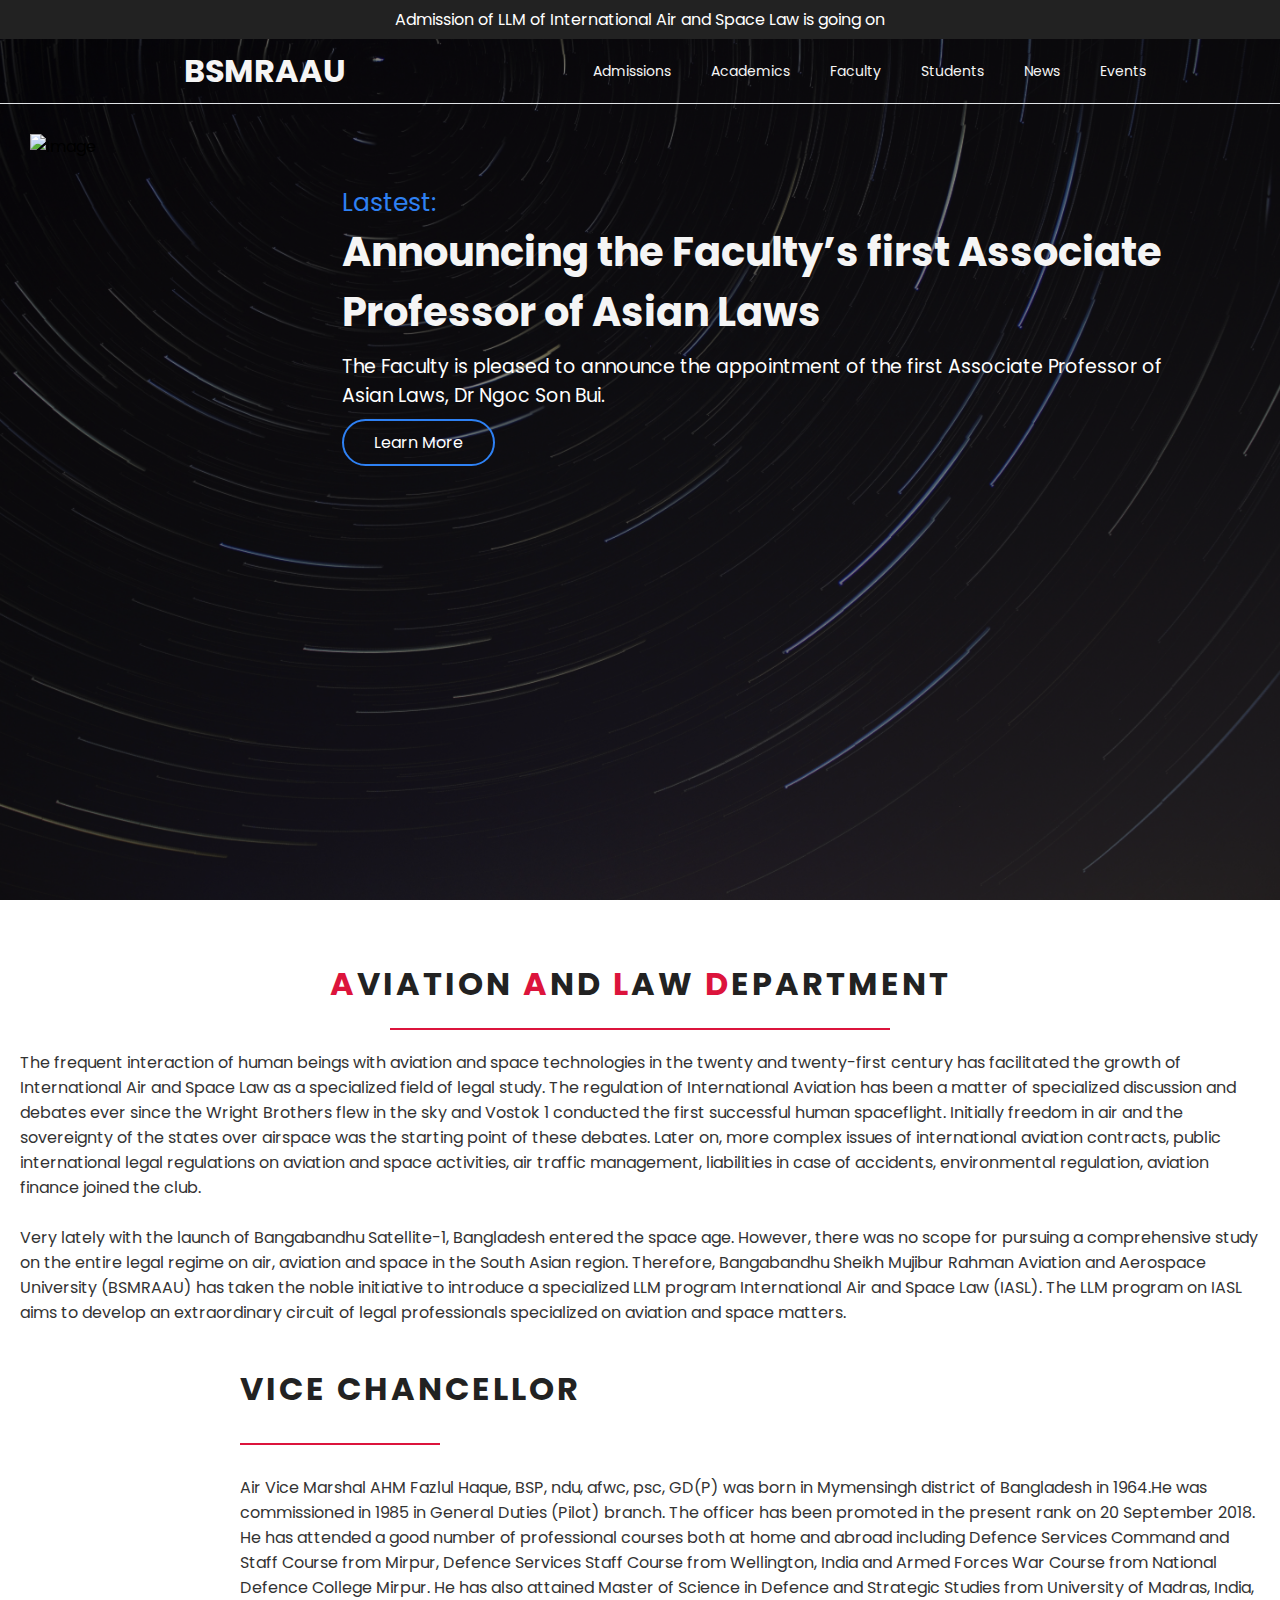
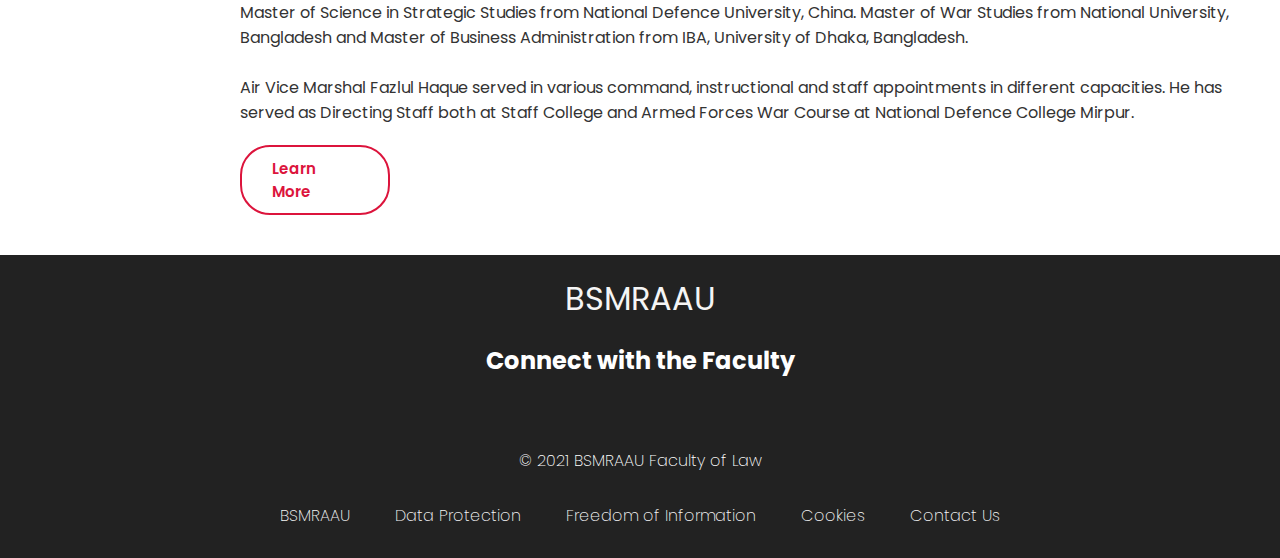
==== commit 6794c67b: "init" ====
--- a/index.html
+++ b/index.html
@@ -76,20 +76,26 @@
         <div class="text" style="padding-top: 60px;">
             <h1 style="text-align: center;"><span>A</span>viation <span>a</span>nd <span>L</span>aw <span>D</span>epartment</h1>
             <div class="sep" style="width: 500px; margin: 20px auto;"></div>
-            <p style="margin: 20px;">Lorem ipsum, or lipsum as it is sometimes known, is dummy text used in laying out print, graphic or web designs. The passage is attributed to an unknown typesetter in the 15th century who is thought to have scrambled parts of Cicero's De Finibus Bonorum et Malorum for use in a type specimen book. It usually begins with: The purpose of lorem ipsum is to create a natural looking block of text (sentence, paragraph, page, etc.) that doesn't distract from the layout. A practice not without controversy, laying out pages with meaningless filler text can be very useful when the focus is meant to be on design, not content.
+            <p style="margin: 20px;">
+                The frequent interaction of human beings with aviation and space technologies in the twenty
+                and twenty-first century has facilitated the growth of International Air and Space Law as a
+                specialized field of legal study. The regulation of International Aviation has been a matter of
+                specialized discussion and debates ever since the Wright Brothers flew in the sky and Vostok
+                1 conducted the first successful human spaceflight. Initially freedom in air and the sovereignty
+                of the states over airspace was the starting point of these debates. Later on, more complex
+                issues of international aviation contracts, public international legal regulations on aviation
+                and space activities, air traffic management, liabilities in case of accidents, environmental
+                regulation, aviation finance joined the club.
                 <br>
                 <br>
-                The passage experienced a surge in popularity during the 1960s when Letraset used it on their dry-transfer sheets, and again during the 90s as desktop publishers bundled the text with their software. Today it's seen all around the web; on templates, websites, and stock designs. Use our generator to get your own, or read on for the authoritative history of lorem ipsum. Until recently, the prevailing view assumed lorem ipsum was born as a nonsense text. “It's not Latin, though it looks like it, and it actually says nothing,” Before & After magazine answered a curious reader, “Its ‘words’ loosely approximate the frequency with which letters occur in English, which is why at a glance it looks pretty real.”
-                <br>
-                As Cicero would put it, “Um, not so fast.”
-                <br>
-                <br>
-                The placeholder text, beginning with the line “Lorem ipsum dolor sit amet, consectetur adipiscing elit”, looks like Latin because in its youth, centuries ago, it was Latin.
-                <br>
-                <br>
-                Richard McClintock, a Latin scholar from Hampden-Sydney College, is credited with discovering the source behind the ubiquitous filler text. In seeing a sample of lorem ipsum, his interest was piqued by consectetur—a genuine, albeit rare, Latin word. Consulting a Latin dictionary led McClintock to a passage from De Finibus Bonorum et Malorum (“On the Extremes of Good and Evil”), a first-century B.C. text from the Roman philosopher Cicero.
-                <br>
-                In particular, the garbled words of lorem ipsum bear an unmistakable resemblance to sections 1.10.32–33 of Cicero's work, with the most notable passage excerpted below:</p>
+                Very lately with the launch of Bangabandhu Satellite-1, Bangladesh entered the space age.
+                However, there was no scope for pursuing a comprehensive study on the entire legal regime
+                on air, aviation and space in the South Asian region. Therefore, Bangabandhu Sheikh Mujibur
+                Rahman Aviation and Aerospace University (BSMRAAU) has taken the noble initiative to
+                introduce a specialized LLM program International Air and Space Law (IASL). The LLM
+                program on IASL aims to develop an extraordinary circuit of legal professionals specialized on
+                aviation and space matters.
+            </p>
         </div>
     </section>
 
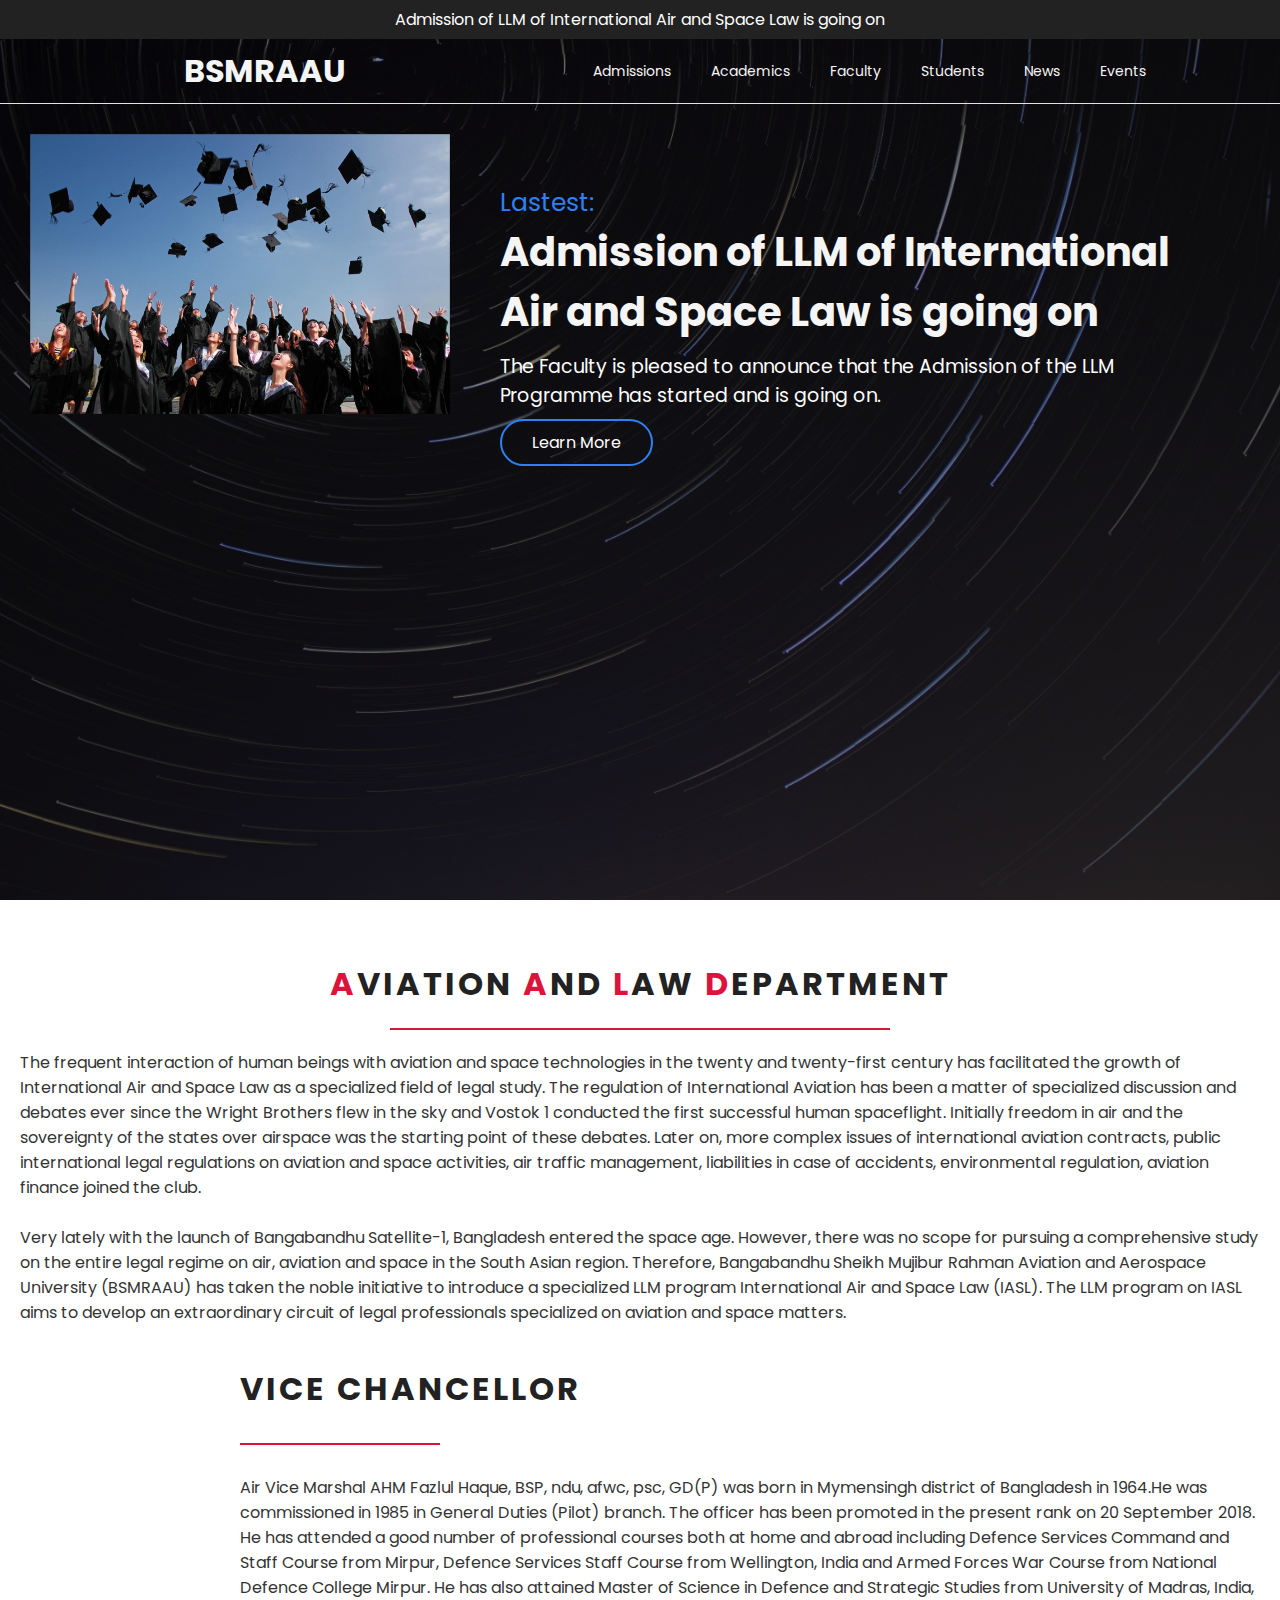
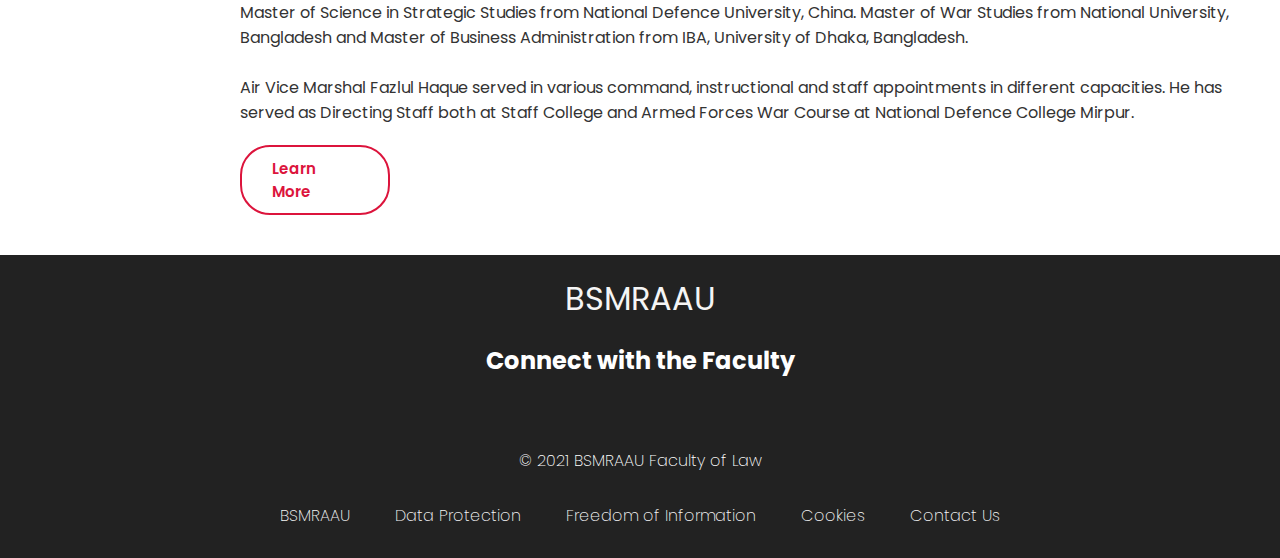
==== commit 888b4797: "init" ====
--- a/index.html
+++ b/index.html
@@ -60,12 +60,12 @@
         </header>
 
         <section class="main">
-            <img src="https://www.law.ox.ac.uk/sites/files/oxlaw/styles/hero_image/public/field/field_image_listing/bui_photo_3.jpeg?itok=IAaZnpdt" alt="Image" />
+            <img src="./graduation.jpg" alt="Image" />
 
             <div class="right">
                 <p class="latest_news_home">Lastest: </p>
-                <h1>Announcing the Faculty’s first Associate Professor of Asian Laws</h1>
-                <p>The Faculty is pleased to announce the appointment of the first Associate Professor of Asian Laws, Dr Ngoc Son Bui.</p>
+                <h1>Admission of LLM of International Air and Space Law is going on</h1>
+                <p>The Faculty is pleased to announce that the Admission of the LLM Programme has started and is going on.</p>
     
                 <a class="btn" href="#">Learn More</a>
             </div>
--- a/style.css
+++ b/style.css
@@ -169,7 +169,7 @@
 }
 
 .main img {
-    width: 400px;
+    width: 500px;
     height: 280px;
 }
 
